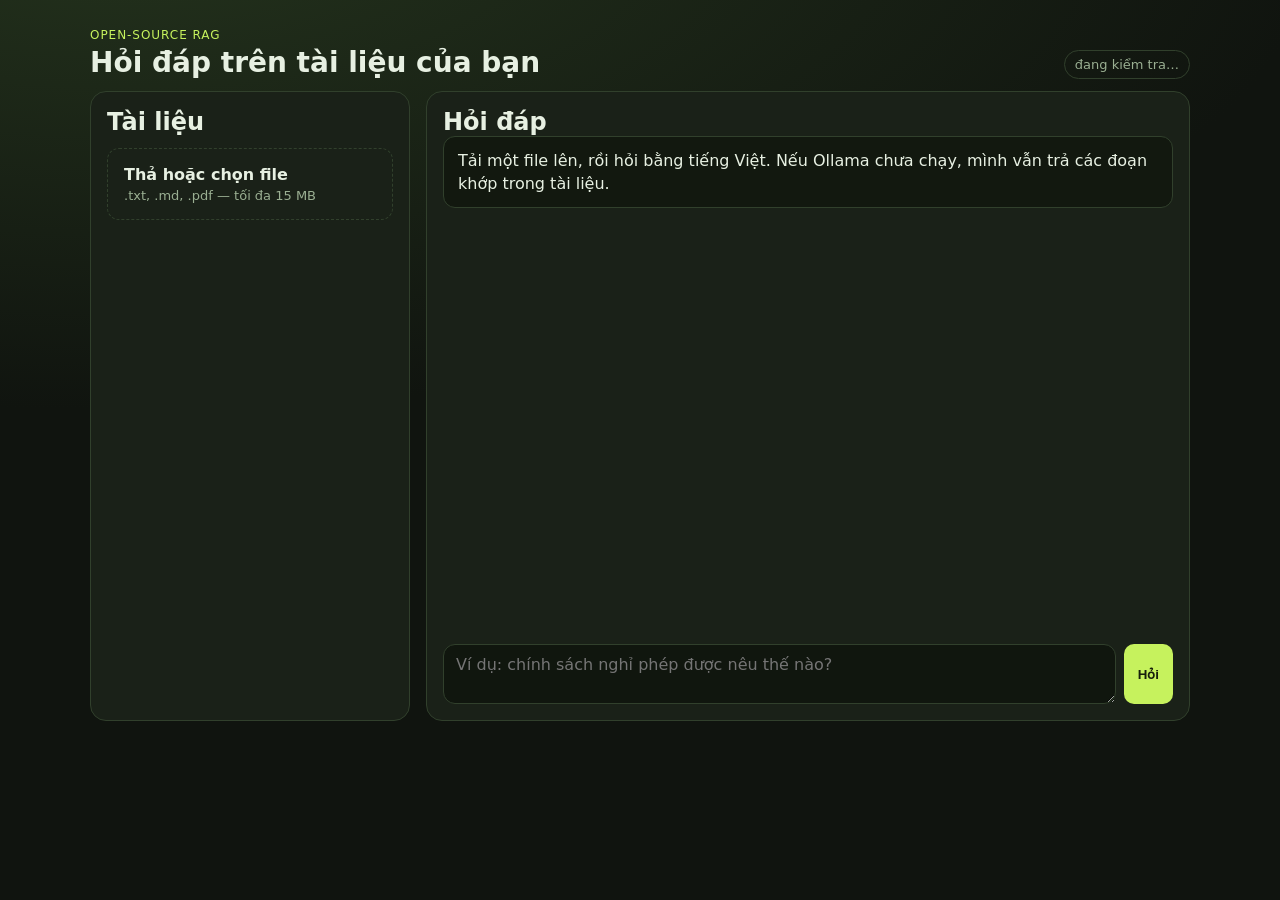
==== static/index.html @ af949c10 "Add RAG web app" ====
<!DOCTYPE html>
<html lang="vi">
<head>
  <meta charset="utf-8" />
  <meta name="viewport" content="width=device-width, initial-scale=1" />
  <title>RAG Web — hỏi trên tài liệu của bạn</title>
  <link rel="stylesheet" href="/static/style.css" />
</head>
<body>
  <header>
    <div>
      <p class="eyebrow">Open-source RAG</p>
      <h1>Hỏi đáp trên tài liệu của bạn</h1>
    </div>
    <span id="mode" class="pill">đang kiểm tra…</span>
  </header>
  <main>
    <section class="panel">
      <h2>Tài liệu</h2>
      <label class="drop">
        <input id="file" type="file" accept=".txt,.md,.pdf" hidden />
        <strong>Thả hoặc chọn file</strong>
        <span>.txt, .md, .pdf — tối đa 15 MB</span>
      </label>
      <ul id="docs"></ul>
    </section>
    <section class="panel chat">
      <h2>Hỏi đáp</h2>
      <div id="log" class="log"></div>
      <form id="ask">
        <textarea id="q" rows="2" placeholder="Ví dụ: chính sách nghỉ phép được nêu thế nào?"></textarea>
        <button type="submit">Hỏi</button>
      </form>
    </section>
  </main>
  <script src="/static/app.js"></script>
</body>
</html>
---- static/style.css ----
:root {
  --bg: #10140f;
  --panel: #1a2118;
  --line: #31402c;
  --text: #e7f0e2;
  --muted: #9aaf92;
  --accent: #c6f25d;
  --accent-ink: #17200c;
}
* { box-sizing: border-box; }
body {
  margin: 0;
  font-family: "Segoe UI", system-ui, sans-serif;
  background: radial-gradient(1200px 500px at 10% -10%, #24331d, var(--bg));
  color: var(--text);
  min-height: 100vh;
}
header, main { width: min(1100px, calc(100% - 32px)); margin: 0 auto; }
header { display: flex; justify-content: space-between; align-items: end; padding: 28px 0 12px; gap: 16px; }
h1, h2 { margin: 0; font-weight: 650; }
h1 { font-size: 28px; }
.eyebrow { margin: 0 0 4px; color: var(--accent); letter-spacing: .08em; text-transform: uppercase; font-size: 12px; }
.pill { border: 1px solid var(--line); border-radius: 999px; padding: 6px 10px; color: var(--muted); font-size: 13px; }
main { display: grid; grid-template-columns: 320px 1fr; gap: 16px; padding-bottom: 28px; }
.panel { background: var(--panel); border: 1px solid var(--line); border-radius: 16px; padding: 16px; }
.drop {
  display: grid; gap: 4px; margin: 12px 0;
  border: 1px dashed var(--line); border-radius: 12px; padding: 16px; cursor: pointer;
}
.drop span, .meta { color: var(--muted); font-size: 13px; }
#docs { list-style: none; padding: 0; margin: 0; display: grid; gap: 8px; }
#docs li { display: flex; justify-content: space-between; gap: 8px; align-items: center; border-top: 1px solid var(--line); padding-top: 8px; }
button, .ghost {
  border: 0; border-radius: 10px; background: var(--accent); color: var(--accent-ink);
  font-weight: 650; padding: 10px 14px; cursor: pointer;
}
.ghost { background: transparent; color: var(--muted); border: 1px solid var(--line); padding: 6px 8px; }
.chat { display: flex; flex-direction: column; min-height: 70vh; }
.log { flex: 1; display: flex; flex-direction: column; gap: 10px; overflow: auto; max-height: 62vh; }
.bubble { padding: 12px 14px; border-radius: 12px; white-space: pre-wrap; line-height: 1.45; }
.user { align-self: end; background: #2c3b22; max-width: 80%; }
.bot { background: #12180f; border: 1px solid var(--line); }
.src { color: var(--muted); font-size: 12px; margin-top: 8px; }
form { display: grid; grid-template-columns: 1fr auto; gap: 8px; margin-top: 12px; }
textarea {
  resize: vertical; border-radius: 12px; border: 1px solid var(--line);
  background: #10160e; color: var(--text); padding: 10px 12px; font: inherit;
}
@media (max-width: 800px) { main { grid-template-columns: 1fr; } }
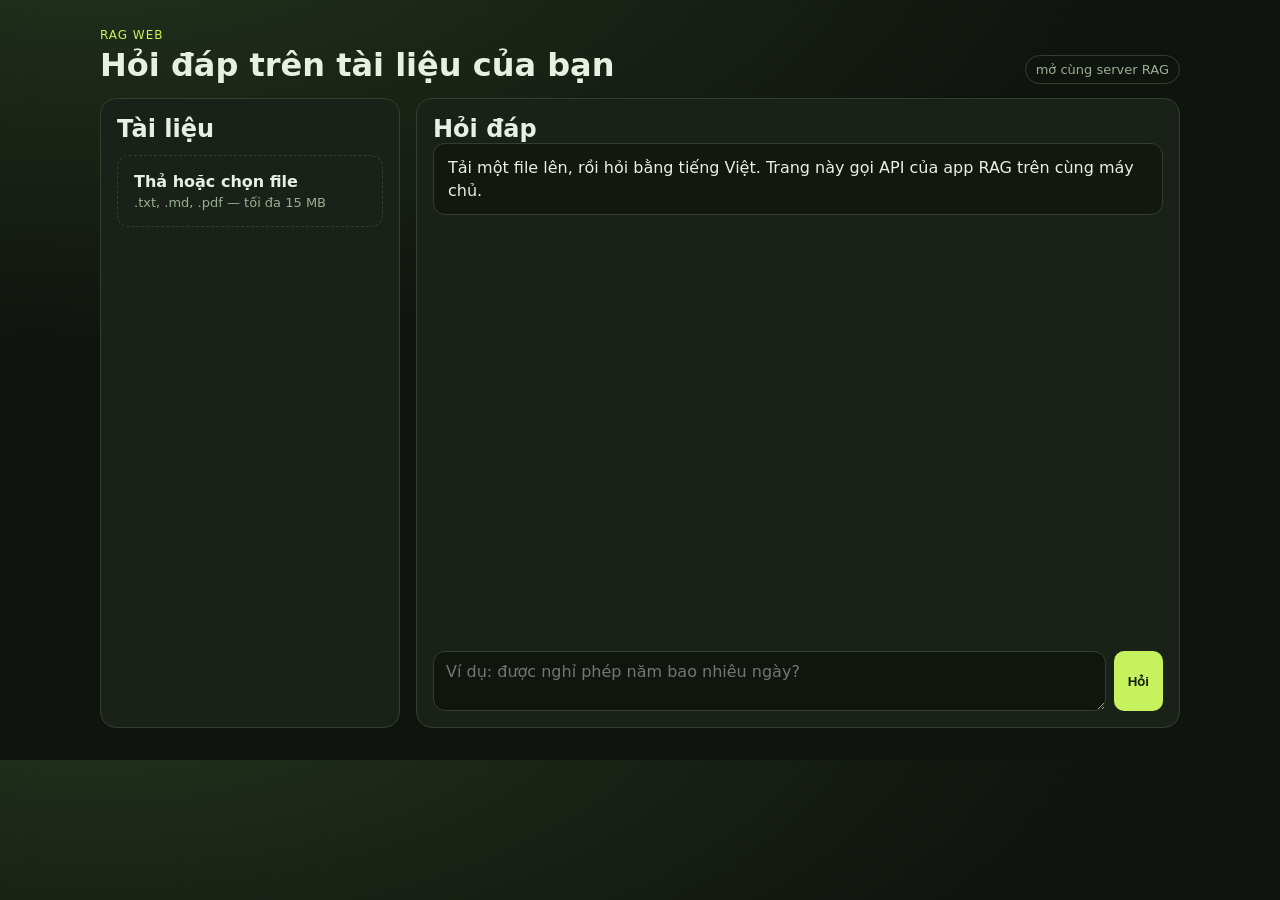
==== commit 700cf6eb: "Add single-file web HTML page" ====
--- a/static/index.html
+++ b/static/index.html
@@ -3,13 +3,58 @@
 <head>
   <meta charset="utf-8" />
   <meta name="viewport" content="width=device-width, initial-scale=1" />
-  <title>RAG Web — hỏi trên tài liệu của bạn</title>
-  <link rel="stylesheet" href="/static/style.css" />
+  <title>Sông Hiếu RAG — hỏi trên tài liệu của bạn</title>
+  <style>
+    :root {
+      --bg: #10140f;
+      --panel: #1a2118;
+      --line: #31402c;
+      --text: #e7f0e2;
+      --muted: #9aaf92;
+      --accent: #c6f25d;
+      --ink: #17200c;
+    }
+    * { box-sizing: border-box; }
+    body {
+      margin: 0;
+      font-family: "Segoe UI", system-ui, sans-serif;
+      color: var(--text);
+      background: radial-gradient(1000px 420px at 8% -10%, #24331d, var(--bg));
+    }
+    header, main { width: min(1080px, calc(100% - 28px)); margin: 0 auto; }
+    header { display: flex; justify-content: space-between; align-items: end; padding: 28px 0 14px; gap: 12px; }
+    h1, h2 { margin: 0; }
+    .eyebrow { margin: 0 0 4px; color: var(--accent); letter-spacing: .08em; text-transform: uppercase; font-size: 12px; }
+    .pill { border: 1px solid var(--line); border-radius: 999px; padding: 6px 10px; color: var(--muted); font-size: 13px; }
+    main { display: grid; grid-template-columns: 300px 1fr; gap: 16px; padding-bottom: 32px; }
+    .panel { background: var(--panel); border: 1px solid var(--line); border-radius: 16px; padding: 16px; }
+    .drop {
+      display: grid; gap: 4px; margin: 12px 0; cursor: pointer;
+      border: 1px dashed var(--line); border-radius: 12px; padding: 16px;
+    }
+    .drop span, .meta { color: var(--muted); font-size: 13px; }
+    #docs { list-style: none; padding: 0; margin: 0; display: grid; gap: 8px; }
+    #docs li { display: flex; justify-content: space-between; gap: 8px; align-items: center; border-top: 1px solid var(--line); padding-top: 8px; }
+    button, .ghost { border: 0; border-radius: 10px; background: var(--accent); color: var(--ink); font-weight: 650; padding: 10px 14px; cursor: pointer; }
+    .ghost { background: transparent; color: var(--muted); border: 1px solid var(--line); padding: 6px 8px; }
+    .chat { display: flex; flex-direction: column; min-height: 70vh; }
+    .log { flex: 1; display: flex; flex-direction: column; gap: 10px; overflow: auto; max-height: 62vh; }
+    .bubble { padding: 12px 14px; border-radius: 12px; white-space: pre-wrap; line-height: 1.45; }
+    .user { align-self: end; background: #2c3b22; max-width: 80%; }
+    .bot { background: #12180f; border: 1px solid var(--line); }
+    .src { color: var(--muted); font-size: 12px; margin-top: 8px; }
+    form { display: grid; grid-template-columns: 1fr auto; gap: 8px; margin-top: 12px; }
+    textarea {
+      resize: vertical; border-radius: 12px; border: 1px solid var(--line);
+      background: #10160e; color: var(--text); padding: 10px 12px; font: inherit;
+    }
+    @media (max-width: 800px) { main { grid-template-columns: 1fr; } }
+  </style>
 </head>
 <body>
   <header>
     <div>
-      <p class="eyebrow">Open-source RAG</p>
+      <p class="eyebrow">RAG web</p>
       <h1>Hỏi đáp trên tài liệu của bạn</h1>
     </div>
     <span id="mode" class="pill">đang kiểm tra…</span>
@@ -28,11 +73,85 @@
       <h2>Hỏi đáp</h2>
       <div id="log" class="log"></div>
       <form id="ask">
-        <textarea id="q" rows="2" placeholder="Ví dụ: chính sách nghỉ phép được nêu thế nào?"></textarea>
+        <textarea id="q" rows="2" placeholder="Ví dụ: được nghỉ phép năm bao nhiêu ngày?"></textarea>
         <button type="submit">Hỏi</button>
       </form>
     </section>
   </main>
-  <script src="/static/app.js"></script>
+  <script>
+    const docsEl = document.querySelector("#docs");
+    const logEl = document.querySelector("#log");
+    const modeEl = document.querySelector("#mode");
+
+    function addBubble(text, who, sources) {
+      const div = document.createElement("div");
+      div.className = "bubble " + who;
+      div.textContent = text;
+      if (sources && sources.length) {
+        const s = document.createElement("div");
+        s.className = "src";
+        s.textContent = "Nguồn: " + sources.map((x, i) => "[" + (i + 1) + "] " + x.title).join(" · ");
+        div.appendChild(s);
+      }
+      logEl.appendChild(div);
+      logEl.scrollTop = logEl.scrollHeight;
+    }
+
+    async function refresh() {
+      const docs = await fetch("/api/docs").then((r) => r.json());
+      docsEl.innerHTML = "";
+      if (!docs.length) {
+        docsEl.innerHTML = "<li><span class='meta'>Chưa có tài liệu.</span></li>";
+        return;
+      }
+      for (const d of docs) {
+        const li = document.createElement("li");
+        li.innerHTML = "<div><strong>" + d.title + "</strong><div class='meta'>" + d.chunks + " đoạn · " + d.chars + " ký tự</div></div>";
+        const btn = document.createElement("button");
+        btn.className = "ghost";
+        btn.textContent = "Xóa";
+        btn.onclick = async () => {
+          await fetch("/api/docs/" + d.id, { method: "DELETE" });
+          refresh();
+        };
+        li.appendChild(btn);
+        docsEl.appendChild(li);
+      }
+    }
+
+    document.querySelector("#file").onchange = async (e) => {
+      const file = e.target.files[0];
+      if (!file) return;
+      const body = new FormData();
+      body.append("file", file);
+      const res = await fetch("/api/upload", { method: "POST", body });
+      if (!res.ok) { alert(await res.text()); return; }
+      e.target.value = "";
+      refresh();
+    };
+
+    document.querySelector("#ask").onsubmit = async (e) => {
+      e.preventDefault();
+      const q = document.querySelector("#q");
+      const question = q.value.trim();
+      if (!question) return;
+      addBubble(question, "user");
+      q.value = "";
+      const res = await fetch("/api/ask", {
+        method: "POST",
+        headers: { "Content-Type": "application/json" },
+        body: JSON.stringify({ question })
+      });
+      const data = await res.json();
+      modeEl.textContent = data.mode === "llm" ? "model mở" : "trích đoạn";
+      addBubble(data.answer, "bot", data.sources);
+    };
+
+    fetch("/api/health").then((r) => r.json()).then((h) => {
+      modeEl.textContent = "sẵn sàng · " + h.ollama_model;
+    }).catch(() => { modeEl.textContent = "mở cùng server RAG"; });
+    refresh().catch(() => {});
+    addBubble("Tải một file lên, rồi hỏi bằng tiếng Việt. Trang này gọi API của app RAG trên cùng máy chủ.", "bot");
+  </script>
 </body>
 </html>
